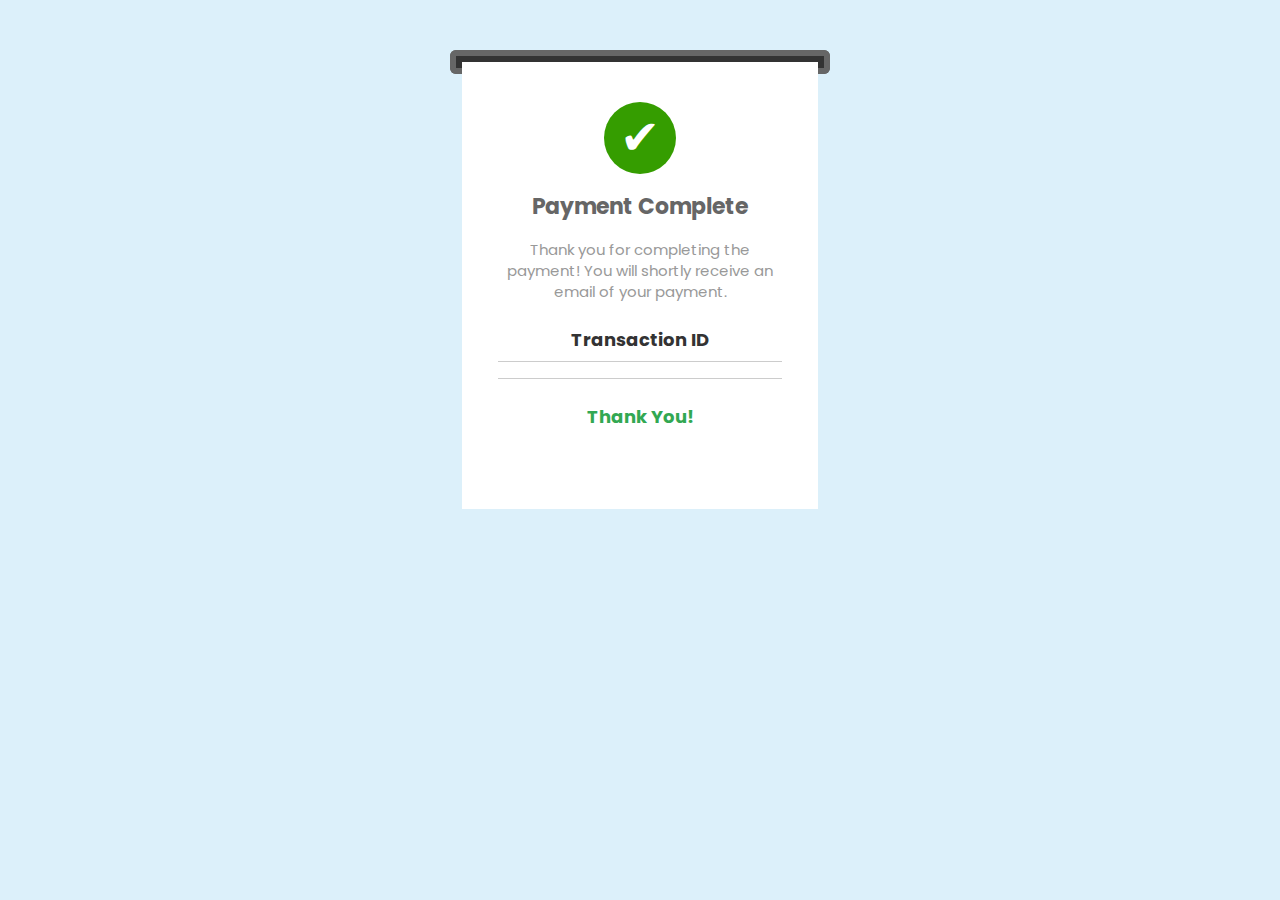
==== success-page.html @ 3d8683f9 "updated" ====
<!DOCTYPE html>
<html lang="en">

<head>
    <meta charset="UTF-8">
    <link rel="icon" href="images/dollar.png" type="image/png" sizes="16x16">
    <title>Payment Success</title>
    <link href="https://fonts.googleapis.com/css2?family=Poppins:wght@500&display=swap" rel="stylesheet">
    <script src="https://cdnjs.cloudflare.com/ajax/libs/jquery/3.7.1/jquery.min.js" integrity="sha512-v2CJ7UaYy4JwqLDIrZUI/4hqeoQieOmAZNXBeQyjo21dadnwR+8ZaIJVT8EE2iyI61OV8e6M8PP2/4hpQINQ/g==" crossorigin="anonymous" referrerpolicy="no-referrer"></script>
</head>
<style>
    body {
        background: #dcf0fa;
    }

    .container {
        max-width: 380px;
        margin: 50px auto;
        overflow: hidden;
    }

    .printer-top {
        z-index: 1;
        border: 6px solid #666666;
        height: 6px;
        border-bottom: 0;
        border-radius: 6px 6px 0 0;
        background: #333333;
    }

    .printer-bottom {
        z-index: 0;
        border: 6px solid #666666;
        height: 6px;
        border-top: 0;
        border-radius: 0 0 6px 6px;
        background: #333333;
    }

    .paper-container {
        position: relative;
        overflow: hidden;
        height: 467px;
    }

    .paper {
        background: #ffffff;
        font-family: 'Poppins', sans-serif;
        height: 447px;
        position: absolute;
        z-index: 2;
        margin: 0 12px;
        margin-top: -12px;
        animation: print 5000ms cubic-bezier(0.68, -0.55, 0.265, 0.9);
        -moz-animation: print 5000ms cubic-bezier(0.68, -0.55, 0.265, 0.9);
    }

    .main-contents {
        margin: 0 12px;
        padding: 24px;
    }

     /* Paper Jagged Edge */
    .jagged-edge {
        position: relative;
        height: 20px;
        width: 100%;
        margin-top: -1px;
    }

    .jagged-edge:after {
        content: "";
        display: block;
        position: absolute;
        /* //bottom: 20px; */
        left: 0;
        right: 0;
        height: 20px;
        background: linear-gradient(45deg,
            transparent 33.333%,
            #ffffff 33.333%,
            #ffffff 66.667%,
            transparent 66.667%),
            linear-gradient(-45deg,
            transparent 33.333%,
            #ffffff 33.333%,
            #ffffff 66.667%,
            transparent 66.667%);
        background-size: 16px 40px;
        background-position: 0 -20px;
    }

    .success-icon {
        text-align: center;
        font-size: 48px;
        height: 72px;
        background: #359d00;
        border-radius: 50%;
        width: 72px;
        height: 72px;
        margin: 16px auto;
        color: #fff;
    }

    .success-title {
        font-size: 22px;
        font-family: 'Poppins', sans-serif;
        text-align: center;
        color: #666;
        font-weight: bold;
        margin-bottom: 16px;
    }

    .success-description {
        font-size: 15px;
        font-family: 'Poppins', sans-serif;
        line-height: 21px;
        color: #999;
        text-align: center;
        margin-bottom: 24px;
    }

    .order-details {
        text-align: center;
        color: #333;
        font-weight: bold;

    }

    .order-number-label {
        font-size: 18px;
        margin-bottom: 8px;
    }

    .order-number {
        border-top: 1px solid #ccc;
        border-bottom: 1px solid #ccc;
        line-height: 48px;
        font-size: 14px;
        padding: 8px 0;
        margin-bottom: 24px;
    }
    
    .complement {
        font-size: 18px;
        margin-bottom: 8px;
        color: #32a852;
    }
    
    @keyframes print {
        0% {
            transform: translateY(-90%);
        }

        100% {
            transform: translateY(0%);
        }
    }

    @-webkit-keyframes print {
        0% {
            -webkit-transform: translateY(-90%);
        }

        100% {
            -webkit-transform: translateY(0%);
        }
    }

    @-moz-keyframes print {
        0% {
            -moz-transform: translateY(-90%);
        }

        100% {
            -moz-transform: translateY(0%);
        }
    }

    @-ms-keyframes print {
        0% {
            -ms-transform: translateY(-90%);
        }

        100% {
            -ms-transform: translateY(0%);
        }
    }
</style>

<body>
    <div class="container">
        <div class="printer-top"></div>

        <div class="paper-container">
            <div class="printer-bottom"></div>

            <div class="paper">
                <div class="main-contents">
                    <div class="success-icon">&#10004;</div>
                    <div class="success-title">
                        Payment Complete
                    </div>
                    <div class="success-description">
                        Thank you for completing the payment! You will shortly receive an email of your payment.
                    </div>
                    <div class="order-details">
                        <div class="order-number-label">Transaction ID</div>
                        <div class="order-number" id="transactionId"></div>
                        <div class="complement">Thank You!</div>
                    </div>
                </div>
                <div class="jagged-edge"></div>
            </div>
        </div>
    </div>

    <script src="./assets/js/successPage.js"></script>
    <script src="https://cdnjs.cloudflare.com/ajax/libs/jquery/3.7.1/jquery.js" integrity="sha512-+k1pnlgt4F1H8L7t3z95o3/KO+o78INEcXTbnoJQ/F2VqDVhWoaiVml/OEHv9HsVgxUaVW+IbiZPUJQfF/YxZw==" crossorigin="anonymous" referrerpolicy="no-referrer"></script>
</body>
</html>
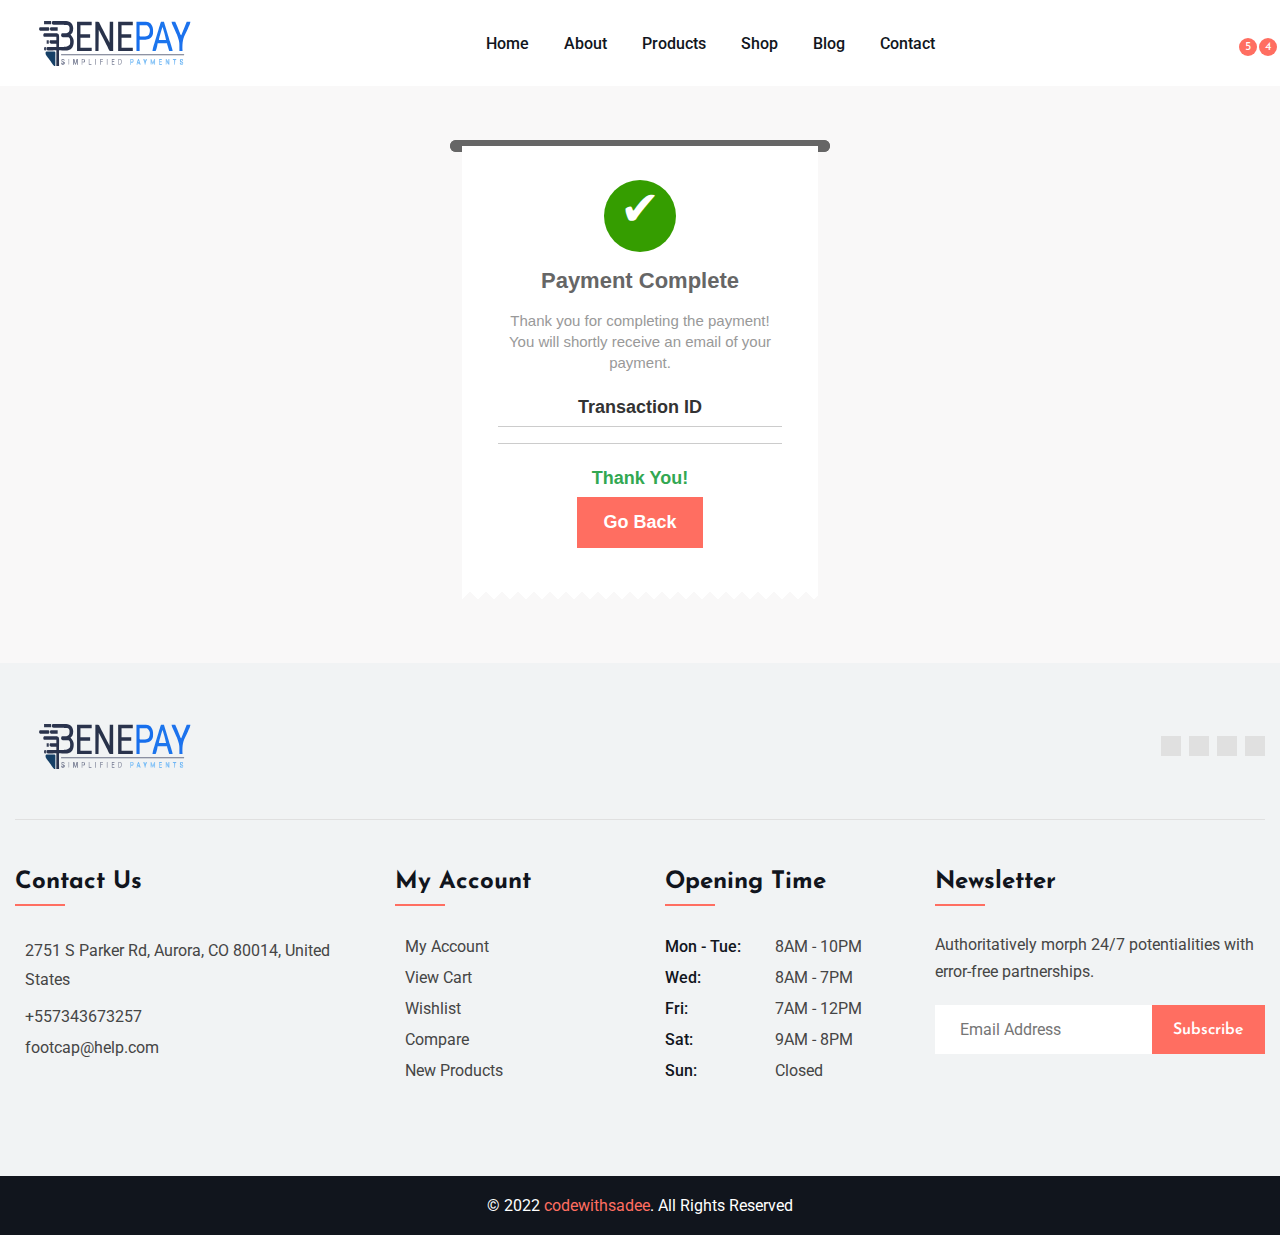
==== commit 20c8d823: "added back button in success screen" ====
--- a/success-page.html
+++ b/success-page.html
@@ -2,18 +2,43 @@
 <html lang="en">
 
 <head>
-    <meta charset="UTF-8">
-    <link rel="icon" href="images/dollar.png" type="image/png" sizes="16x16">
-    <title>Payment Success</title>
-    <link href="https://fonts.googleapis.com/css2?family=Poppins:wght@500&display=swap" rel="stylesheet">
-    <script src="https://cdnjs.cloudflare.com/ajax/libs/jquery/3.7.1/jquery.min.js" integrity="sha512-v2CJ7UaYy4JwqLDIrZUI/4hqeoQieOmAZNXBeQyjo21dadnwR+8ZaIJVT8EE2iyI61OV8e6M8PP2/4hpQINQ/g==" crossorigin="anonymous" referrerpolicy="no-referrer"></script>
-</head>
-<style>
-    body {
-        background: #dcf0fa;
-    }
-
-    .container {
+  <meta charset="UTF-8">
+  <meta http-equiv="X-UA-Compatible" content="IE=edge">
+  <meta name="viewport" content="width=device-width, initial-scale=1.0">
+  <title>Benepay - Payments</title>
+
+  <!-- 
+    - favicon
+  -->
+  <link rel="shortcut icon" href="./favicon.svg" type="image/svg+xml">
+
+  <!-- 
+    - custom css link
+  -->
+  <link rel="stylesheet" href="./assets/css/style.css">
+
+  <!-- 
+    - google font link
+  -->
+  <link rel="preconnect" href="https://fonts.googleapis.com">
+  <link rel="preconnect" href="https://fonts.gstatic.com" crossorigin>
+  <link
+    href="https://fonts.googleapis.com/css2?family=Josefin+Sans:wght@300;400;500;600;700&family=Roboto:wght@400;500;700&display=swap"
+    rel="stylesheet">
+
+  <!-- 
+    - preload banner
+  -->
+  <link rel="preload" href="./assets/images/hero-banner.png" as="image">
+
+  <script src="https://cdnjs.cloudflare.com/ajax/libs/jquery/3.7.1/jquery.min.js" integrity="sha512-v2CJ7UaYy4JwqLDIrZUI/4hqeoQieOmAZNXBeQyjo21dadnwR+8ZaIJVT8EE2iyI61OV8e6M8PP2/4hpQINQ/g==" crossorigin="anonymous" referrerpolicy="no-referrer"></script>
+
+  <script src="https://cdn.jsdelivr.net/npm/gasparesganga-jquery-loading-overlay@2.1.7/dist/loadingoverlay.min.js"></script>
+  <style>
+    body{
+        background-color: rgb(249, 248, 248);
+    }
+    .success-container {
         max-width: 380px;
         margin: 50px auto;
         overflow: hidden;
@@ -65,7 +90,7 @@
         position: relative;
         height: 20px;
         width: 100%;
-        margin-top: -1px;
+        margin-top: 10px;
     }
 
     .jagged-edge:after {
@@ -187,35 +212,374 @@
         }
     }
 </style>
-
-<body>
+</head>
+
+<body id="top">
+
+  <!-- 
+    - #HEADER
+  -->
+
+  <header class="header" data-header>
     <div class="container">
-        <div class="printer-top"></div>
-
-        <div class="paper-container">
-            <div class="printer-bottom"></div>
-
-            <div class="paper">
-                <div class="main-contents">
-                    <div class="success-icon">&#10004;</div>
-                    <div class="success-title">
-                        Payment Complete
+
+      <div class="overlay" data-overlay></div>
+
+      <a href="#" class="logo">
+        <img src="./assets/images/benepay-transperent.svg" width="200" height="80" style="margin-top: -17%;" alt="Benepay logo">
+      </a>
+
+      <button class="nav-open-btn" data-nav-open-btn aria-label="Open Menu">
+        <ion-icon name="menu-outline"></ion-icon>
+      </button>
+
+      <nav class="navbar" data-navbar>
+
+        <button class="nav-close-btn" data-nav-close-btn aria-label="Close Menu">
+          <ion-icon name="close-outline"></ion-icon>
+        </button>
+
+        <a href="#" class="logo">
+          <img src="./assets/images/logo.svg" width="190" height="50" alt="Footcap logo">
+        </a>
+
+        <ul class="navbar-list">
+
+          <li class="navbar-item">
+            <a href="#" class="navbar-link">Home</a>
+          </li>
+
+          <li class="navbar-item">
+            <a href="#" class="navbar-link">About</a>
+          </li>
+
+          <li class="navbar-item">
+            <a href="#" class="navbar-link">Products</a>
+          </li>
+
+          <li class="navbar-item">
+            <a href="#" class="navbar-link">Shop</a>
+          </li>
+
+          <li class="navbar-item">
+            <a href="#" class="navbar-link">Blog</a>
+          </li>
+
+          <li class="navbar-item">
+            <a href="#" class="navbar-link">Contact</a>
+          </li>
+
+        </ul>
+
+        <ul class="nav-action-list">
+
+          <li>
+            <button class="nav-action-btn">
+              <ion-icon name="search-outline" aria-hidden="true"></ion-icon>
+
+              <span class="nav-action-text">Search</span>
+            </button>
+          </li>
+
+          <li>
+            <a href="#" class="nav-action-btn">
+              <ion-icon name="person-outline" aria-hidden="true"></ion-icon>
+
+              <span class="nav-action-text">Login / Register</span>
+            </a>
+          </li>
+
+          <li>
+            <button class="nav-action-btn">
+              <ion-icon name="heart-outline" aria-hidden="true"></ion-icon>
+
+              <span class="nav-action-text">Wishlist</span>
+
+              <data class="nav-action-badge" value="5" aria-hidden="true">5</data>
+            </button>
+          </li>
+
+          <li>
+            <button class="nav-action-btn">
+              <ion-icon name="bag-outline" aria-hidden="true"></ion-icon>
+
+              <data class="nav-action-text" value="318.00">Basket: <strong>₹318.00</strong></data>
+
+              <data class="nav-action-badge" value="4" aria-hidden="true">4</data>
+            </button>
+          </li>
+
+        </ul>
+
+      </nav>
+
+    </div>
+  </header>
+
+  <main>
+    <article>
+        <div class="success-container">
+            <div class="printer-top"></div>
+    
+            <div class="paper-container">
+                <div class="printer-bottom"></div>
+    
+                <div class="paper">
+                    <div class="main-contents">
+                        <div class="success-icon">&#10004;</div>
+                        <div class="success-title">
+                            Payment Complete
+                        </div>
+                        <div class="success-description">
+                            Thank you for completing the payment! You will shortly receive an email of your payment.
+                        </div>
+                        <div class="order-details">
+                            <div class="order-number-label">Transaction ID</div>
+                            <div class="order-number" id="transactionId"></div>
+                            <div class="complement">Thank You!</div>
+                            <center>
+                                <button class="btn btn-primary" type="button" onclick="redirectHome()">Go Back</button>
+                            </center>
+                        </div>
                     </div>
-                    <div class="success-description">
-                        Thank you for completing the payment! You will shortly receive an email of your payment.
-                    </div>
-                    <div class="order-details">
-                        <div class="order-number-label">Transaction ID</div>
-                        <div class="order-number" id="transactionId"></div>
-                        <div class="complement">Thank You!</div>
-                    </div>
+                    <div class="jagged-edge"></div>
                 </div>
-                <div class="jagged-edge"></div>
             </div>
         </div>
+    </article>
+  </main>
+
+  <!-- 
+    - #FOOTER
+  -->
+
+  <footer class="footer">
+
+    <div class="footer-top section">
+      <div class="container">
+
+        <div class="footer-brand">
+
+          <a href="#" class="logo">
+            <img src="./assets/images/benepay-transperent.svg" width="200" height="80" style="margin-top: -17%;"  alt="Benepay logo">
+          </a>
+
+          <ul class="social-list">
+
+            <li>
+              <a href="#" class="social-link">
+                <ion-icon name="logo-facebook"></ion-icon>
+              </a>
+            </li>
+
+            <li>
+              <a href="#" class="social-link">
+                <ion-icon name="logo-twitter"></ion-icon>
+              </a>
+            </li>
+
+            <li>
+              <a href="#" class="social-link">
+                <ion-icon name="logo-pinterest"></ion-icon>
+              </a>
+            </li>
+
+            <li>
+              <a href="#" class="social-link">
+                <ion-icon name="logo-linkedin"></ion-icon>
+              </a>
+            </li>
+
+          </ul>
+
+        </div>
+
+        <div class="footer-link-box">
+
+          <ul class="footer-list">
+
+            <li>
+              <p class="footer-list-title">Contact Us</p>
+            </li>
+
+            <li>
+              <address class="footer-link">
+                <ion-icon name="location"></ion-icon>
+
+                <span class="footer-link-text">
+                  2751 S Parker Rd, Aurora, CO 80014, United States
+                </span>
+              </address>
+            </li>
+
+            <li>
+              <a href="tel:+557343673257" class="footer-link">
+                <ion-icon name="call"></ion-icon>
+
+                <span class="footer-link-text">+557343673257</span>
+              </a>
+            </li>
+
+            <li>
+              <a href="mailto:footcap@help.com" class="footer-link">
+                <ion-icon name="mail"></ion-icon>
+
+                <span class="footer-link-text">footcap@help.com</span>
+              </a>
+            </li>
+
+          </ul>
+
+          <ul class="footer-list">
+
+            <li>
+              <p class="footer-list-title">My Account</p>
+            </li>
+
+            <li>
+              <a href="#" class="footer-link">
+                <ion-icon name="chevron-forward-outline"></ion-icon>
+
+                <span class="footer-link-text">My Account</span>
+              </a>
+            </li>
+
+            <li>
+              <a href="#" class="footer-link">
+                <ion-icon name="chevron-forward-outline"></ion-icon>
+
+                <span class="footer-link-text">View Cart</span>
+              </a>
+            </li>
+
+            <li>
+              <a href="#" class="footer-link">
+                <ion-icon name="chevron-forward-outline"></ion-icon>
+
+                <span class="footer-link-text">Wishlist</span>
+              </a>
+            </li>
+
+            <li>
+              <a href="#" class="footer-link">
+                <ion-icon name="chevron-forward-outline"></ion-icon>
+
+                <span class="footer-link-text">Compare</span>
+              </a>
+            </li>
+
+            <li>
+              <a href="#" class="footer-link">
+                <ion-icon name="chevron-forward-outline"></ion-icon>
+
+                <span class="footer-link-text">New Products</span>
+              </a>
+            </li>
+
+          </ul>
+
+          <div class="footer-list">
+
+            <p class="footer-list-title">Opening Time</p>
+
+            <table class="footer-table">
+              <tbody>
+
+                <tr class="table-row">
+                  <th class="table-head" scope="row">Mon - Tue:</th>
+
+                  <td class="table-data">8AM - 10PM</td>
+                </tr>
+
+                <tr class="table-row">
+                  <th class="table-head" scope="row">Wed:</th>
+
+                  <td class="table-data">8AM - 7PM</td>
+                </tr>
+
+                <tr class="table-row">
+                  <th class="table-head" scope="row">Fri:</th>
+
+                  <td class="table-data">7AM - 12PM</td>
+                </tr>
+
+                <tr class="table-row">
+                  <th class="table-head" scope="row">Sat:</th>
+
+                  <td class="table-data">9AM - 8PM</td>
+                </tr>
+
+                <tr class="table-row">
+                  <th class="table-head" scope="row">Sun:</th>
+
+                  <td class="table-data">Closed</td>
+                </tr>
+
+              </tbody>
+            </table>
+
+          </div>
+
+          <div class="footer-list">
+
+            <p class="footer-list-title">Newsletter</p>
+
+            <p class="newsletter-text">
+              Authoritatively morph 24/7 potentialities with error-free partnerships.
+            </p>
+
+            <form action="" class="newsletter-form">
+              <input type="email" name="email" required placeholder="Email Address" class="newsletter-input">
+
+              <button type="submit" class="btn btn-primary">Subscribe</button>
+            </form>
+
+          </div>
+
+        </div>
+
+      </div>
     </div>
 
-    <script src="./assets/js/successPage.js"></script>
-    <script src="https://cdnjs.cloudflare.com/ajax/libs/jquery/3.7.1/jquery.js" integrity="sha512-+k1pnlgt4F1H8L7t3z95o3/KO+o78INEcXTbnoJQ/F2VqDVhWoaiVml/OEHv9HsVgxUaVW+IbiZPUJQfF/YxZw==" crossorigin="anonymous" referrerpolicy="no-referrer"></script>
+    <div class="footer-bottom">
+      <div class="container">
+
+        <p class="copyright">
+          &copy; 2022 <a href="#" class="copyright-link">codewithsadee</a>. All Rights Reserved
+        </p>
+
+      </div>
+    </div>
+
+  </footer>
+
+
+
+
+
+  <!-- 
+    - #GO TO TOP
+  -->
+
+  <a href="#top" class="go-top-btn" data-go-top>
+    <ion-icon name="arrow-up-outline"></ion-icon>
+  </a>
+
+
+
+
+
+  <!-- 
+    - ionicon link
+  -->
+  <script type="module" src="https://unpkg.com/ionicons@5.5.2/dist/ionicons/ionicons.esm.js"></script>
+  <script nomodule src="https://unpkg.com/ionicons@5.5.2/dist/ionicons/ionicons.js"></script>
+  
+  <!-- 
+    - custom js link
+  -->
+  <script src="./assets/js/successPage.js"></script>
+  
 </body>
+
 </html>--- a/assets/css/style.css
+++ b/assets/css/style.css
@@ -0,0 +1,1350 @@
+/*-----------------------------------*\
+ * #style.css
+\*-----------------------------------*/
+
+/**
+ * copyright 2022 codewithsadee
+ */
+
+
+
+
+
+/*-----------------------------------*\
+ * #CUSTOM PROPERTY
+\*-----------------------------------*/
+
+:root {
+
+  /**
+   * colors
+   */
+
+  --maximum-blue-green_10: hsla(185, 75%, 45%, 0.1);
+  --rich-black-fogra-29: hsl(217, 28%, 9%);
+  --gray-x-11-gray: hsl(0, 0%, 74%);
+  --oxford-blue_60: hsla(230, 41%, 14%, 0.6);
+  --bittersweet: hsl(5, 100%, 69%);
+  --smoky-black: rgb(7, 6, 1);
+  --gainsboro: hsl(0, 0%, 88%);
+  --black_90: hsla(0, 0%, 0%, 0.9);
+  --cultured: hsl(200, 12%, 95%);
+  --salmon: hsl(5, 100%, 73%);
+  --white: hsl(0, 0%, 100%);
+  --black: hsl(0, 0%, 0%);
+  --onyx: hsl(0, 0%, 27%);
+
+  /**
+   * typography
+   */
+  
+  --ff-roboto: 'Roboto', sans-serif;
+  --ff-josefin-sans: 'Josefin Sans', sans-serif;
+
+  --fs-1: 3rem;
+  --fs-2: 2.6rem;
+  --fs-3: 2.2rem;
+  --fs-4: 2rem;
+  --fs-5: 1.8rem;
+  --fs-6: 1.6rem;
+  --fs-7: 1.4rem;
+  --fs-8: 1.2rem;
+
+  --fw-300: 300;
+  --fw-500: 500;
+  --fw-600: 600;
+  --fw-700: 700;
+
+  /**
+   * transition
+   */
+
+  --transition-1: 0.25s ease;
+  --transition-2: 0.5s ease;
+  --cubic-out: cubic-bezier(0.51, 0.03, 0.64, 0.28);
+  --cubic-in: cubic-bezier(0.33, 0.85, 0.56, 1.02);
+
+  /**
+   * spacing
+   */
+
+  --section-padding: 60px;
+
+}
+
+
+
+
+
+/*-----------------------------------*\
+ * #RESET
+\*-----------------------------------*/
+
+*,
+*::before,
+*::after {
+  margin: 0;
+  padding: 0;
+  box-sizing: border-box;
+}
+
+li { list-style: none; }
+
+a { text-decoration: none; }
+
+a,
+img,
+span,
+table,
+tbody,
+button,
+ion-icon { display: block; }
+
+button,
+input {
+  font: inherit;
+  background: none;
+  border: none;
+}
+
+input { width: 100%; }
+
+button { cursor: pointer; }
+
+address {
+  font-style: normal;
+  line-height: 1.8;
+}
+
+html {
+  font-family: var(--ff-josefin-sans);
+  font-size: 10px;
+  scroll-behavior: smooth;
+}
+
+body {
+  background: var(--white);
+  font-size: 1.6rem;
+  padding-block-start: 90px;
+}
+
+::-webkit-scrollbar { width: 10px; }
+
+::-webkit-scrollbar-track { background: hsl(0, 0%, 95%); }
+
+::-webkit-scrollbar-thumb { background: hsl(0, 0%, 80%); }
+
+::-webkit-scrollbar-thumb:hover { background: hsl(0, 0%, 70%); }
+
+
+
+
+
+/*-----------------------------------*\
+ * #REUSED STYLE
+\*-----------------------------------*/
+
+.container { padding-inline: 15px; }
+
+.section { padding-block: var(--section-padding); }
+
+.h1,
+.h2,
+.h3,
+.h4 { color: var(--rich-black-fogra-29); }
+
+.h1 {
+  font-size: var(--fs-1);
+  font-weight: var(--fw-300);
+  line-height: 1.5;
+}
+
+.h2 { font-size: var(--fs-2); }
+
+.h3 { font-size: var(--fs-4); }
+
+.h4 {
+  font-size: var(--fs-5);
+  text-transform: uppercase;
+}
+
+.btn {
+  background: var(--background, var(--bittersweet));
+  color: var(--color, var(--white));
+  font-size: var(--fs-5);
+  display: flex;
+  align-items: center;
+  gap: 5px;
+  padding: 14px 25px;
+  border: 1px solid var(--border-color, var(--bittersweet));
+}
+
+.btn-primary:is(:hover, :focus) {
+  --background: var(--salmon);
+  --border-color: var(--salmon);
+}
+
+.btn-secondary {
+  --background: transparent;
+  --border-color: var(--black);
+  --color: var(--black);
+}
+
+.btn-secondary:is(:hover, :focus) { --background: hsla(0, 0%, 0%, 0.1); }
+
+.has-scrollbar {
+  display: flex;
+  gap: 25px;
+  overflow-x: auto;
+  padding-bottom: 20px;
+  scroll-snap-type: inline mandatory;
+}
+
+.has-scrollbar > li {
+  min-width: 100%;
+  scroll-snap-align: start;
+}
+
+.has-scrollbar::-webkit-scrollbar { height: 10px; }
+
+.has-scrollbar::-webkit-scrollbar-track {
+  background: var(--white);
+  border-radius: 20px;
+  outline: 2px solid var(--bittersweet);
+}
+
+.has-scrollbar::-webkit-scrollbar-thumb {
+  background: var(--bittersweet);
+  border: 2px solid var(--white);
+  border-radius: 20px;
+}
+
+.has-scrollbar::-webkit-scrollbar-button { width: calc(25% - 40px); }
+
+.card-banner {
+  background: var(--cultured);
+  position: relative;
+  height: 350px;
+  overflow: hidden;
+}
+
+.image-contain {
+  width: 100%;
+  height: 100%;
+  object-fit: contain;
+  object-position: center;
+  transition: var(--transition-2);
+}
+
+.product-card:is(:hover, :focus) .image-contain { transform: scale(1.1); }
+
+.card-badge {
+  position: absolute;
+  top: 20px;
+  left: 20px;
+  background: var(--bittersweet);
+  color: var(--white);
+  padding: 5px 15px;
+  font-family: var(--ff-roboto);
+  font-size: var(--fs-7);
+  border-radius: 25px;
+}
+
+.card-action-list {
+  position: absolute;
+  top: 20px;
+  right: -20px;
+  opacity: 0;
+  transition: var(--transition-1);
+}
+
+.product-card:is(:hover, :focus) .card-action-list {
+  right: 20px;
+  opacity: 1;
+}
+
+.card-action-item { position: relative; }
+
+.card-action-item:not(:last-child) { margin-bottom: 10px; }
+
+.card-action-btn {
+  background: var(--white);
+  color: var(--rich-black-fogra-29);
+  font-size: 18px;
+  padding: 10px;
+  border-radius: 50%;
+  transition: var(--transition-1);
+}
+
+.card-action-btn ion-icon { --ionicon-stroke-width: 30px; }
+
+.card-action-btn:is(:hover, :focus) {
+  background: var(--bittersweet);
+  color: var(--white);
+}
+
+.card-action-tooltip {
+  position: absolute;
+  top: 50%;
+  right: calc(100% + 5px);
+  transform: translateY(-50%);
+  width: max-content;
+  background: var(--black_90);
+  color: var(--white);
+  font-family: var(--ff-roboto);
+  font-size: var(--fs-7);
+  padding: 4px 8px;
+  border-radius: 4px;
+  opacity: 0;
+  pointer-events: none;
+  transition: var(--transition-1);
+}
+
+.card-action-btn:is(:hover, :focus) + .card-action-tooltip { opacity: 1; }
+
+.card-content {
+  padding: 24px 15px 0;
+  text-align: center;
+}
+
+.card-cat {
+  font-family: var(--ff-roboto);
+  color: var(--onyx);
+  font-size: var(--fs-7);
+  margin-bottom: 12px;
+}
+
+.card-cat-link {
+  display: inline-block;
+  color: inherit;
+  transition: var(--transition-1);
+}
+
+.card-cat-link:is(:hover, :focus) { color: var(--bittersweet); }
+
+.product-card .card-title { margin-bottom: 12px; }
+
+.product-card .card-title > a {
+  color: inherit;
+  transition: var(--transition-1);
+}
+
+.product-card .card-title > a:is(:hover, :focus) { color: var(--bittersweet); }
+
+.card-price {
+  color: var(--white);
+  font-family: var(--ff-roboto);
+  font-weight: var(--fw-600);
+}
+
+.card-price del {
+  color: var(--gray-x-11-gray);
+  margin-left: 8px;
+}
+
+.btn-link {
+  --background: none;
+  --border-color: none;
+  padding: 0;
+  margin-inline: auto;
+  max-width: max-content;
+  font-family: var(--ff-roboto);
+  font-size: var(--fs-6);
+  font-weight: var(--fw-500);
+  padding-bottom: 6px;
+  border-bottom: 1px solid var(--white);
+}
+
+.btn-link:is(:hover, :focus) { border-color: transparent; }
+
+
+
+
+
+/*-----------------------------------*\
+ * #HEADER
+\*-----------------------------------*/
+
+.header {
+  background: var(--white);
+  position: fixed;
+  top: 0;
+  left: 0;
+  width: 100%;
+  transition: var(--transition-1);
+  z-index: 4;
+}
+
+.header.active { box-shadow: 0 2px 10px hsla(0, 0%, 0%, 0.1); }
+
+.header .container {
+  display: flex;
+  justify-content: space-between;
+  align-items: center;
+  padding-block: 20px;
+}
+
+.nav-open-btn {
+  font-size: 30px;
+  background: var(--bittersweet);
+  color: var(--white);
+  padding: 8px;
+}
+
+.nav-open-btn:is(:hover, :focus) { background: var(--salmon); }
+
+.nav-open-btn ion-icon { --ionicon-stroke-width: 40px; }
+
+.navbar {
+  background: var(--white);
+  position: fixed;
+  top: 0;
+  left: -280px;
+  width: 100%;
+  max-width: 270px;
+  height: 100%;
+  border-right: 3px solid var(--rich-black-fogra-29);
+  font-family: var(--ff-roboto);
+  overflow-y: auto;
+  overscroll-behavior: contain;
+  z-index: 2;
+  visibility: hidden;
+  transition: 0.25s var(--cubic-out);
+}
+
+.navbar.active {
+  visibility: visible;
+  transform: translateX(280px);
+  transition: 0.5s var(--cubic-in);
+}
+
+.nav-close-btn {
+  color: var(--rich-black-fogra-29);
+  position: absolute;
+  top: 0;
+  right: 0;
+  padding: 13px;
+  font-size: 25px;
+  transition: var(--transition-1);
+}
+
+.nav-close-btn ion-icon { --ionicon-stroke-width: 55px; }
+
+.nav-close-btn:is(:hover, :focus) { color: var(--bittersweet); }
+
+.navbar .logo {
+  background: var(--maximum-blue-green_10);
+  padding-block: 50px 40px;
+}
+
+.navbar .logo img { margin-inline: auto; }
+
+.navbar-list,
+.nav-action-list { margin: 30px; }
+
+.navbar-list {
+  padding: 20px;
+  border-bottom: 1px solid var(--gainsboro);
+}
+
+.navbar-link {
+  color: var(--rich-black-fogra-29);
+  padding-block: 10px;
+  transition: var(--transition-1);
+}
+
+.navbar-link:is(:hover, :focus) { color: var(--bittersweet); }
+
+.navbar-item:not(:last-child) { border-bottom: 1px solid var(--gainsboro); }
+
+.nav-action-list > li:first-child { display: none; }
+
+.nav-action-btn {
+  color: var(--rich-black-fogra-29);
+  display: flex;
+  align-items: center;
+  gap: 10px;
+  width: 100%;
+  padding-block: 10px;
+  transition: var(--transition-1);
+}
+
+.nav-action-btn:is(:hover, :focus) { color: var(--bittersweet); }
+
+.nav-action-btn ion-icon {
+  font-size: 22px;
+  --ionicon-stroke-width: 25px;
+}
+
+.nav-action-text strong {
+  font-weight: initial;
+  color: var(--bittersweet);
+}
+
+.nav-action-badge {
+  margin-left: auto;
+  font-size: var(--fs-8);
+  background: var(--bittersweet);
+  color: var(--white);
+  width: 18px;
+  height: 18px;
+  display: grid;
+  place-items: center;
+  border-radius: 50%;
+}
+
+.overlay {
+  position: fixed;
+  inset: 0;
+  background: hsla(0, 0%, 0%, 0.6);
+  z-index: 1;
+  opacity: 0;
+  pointer-events: none;
+  transition: var(--transition-1);
+}
+
+.overlay.active {
+  opacity: 1;
+  pointer-events: all;
+}
+
+
+
+
+
+/*-----------------------------------*\
+ * #HERO
+\*-----------------------------------*/
+
+.hero {
+  background-repeat: no-repeat;
+  background-size: cover;
+  background-position: left;
+  min-height: 400px;
+  display: flex;
+  justify-content: flex-start;
+  align-items: center;
+}
+
+.hero-title { margin-bottom: 10px; }
+
+.hero-title > strong { display: block; }
+
+.hero-text {
+  color: var(--onyx);
+  font-family: var(--ff-roboto);
+  font-size: var(--fs-8);
+  line-height: 1.8;
+  max-width: 46ch;
+  margin-bottom: 25px;
+}
+
+
+
+
+
+/*-----------------------------------*\
+ * #COLLECTION
+\*-----------------------------------*/
+
+.collection-card {
+  background-repeat: no-repeat;
+  background-size: cover;
+  background-position: center;
+  height: 350px;
+  display: flex;
+  flex-direction: column;
+  justify-content: space-between;
+  align-items: center;
+  padding-block: 45px 25px;
+}
+
+
+
+
+/*-----------------------------------*\
+ * #PRODUCTS
+\*-----------------------------------*/
+
+.product .section-title {
+  text-align: center;
+  margin-bottom: 25px;
+}
+
+.filter-list {
+  display: flex;
+  flex-wrap: wrap;
+  justify-content: center;
+  align-items: center;
+  gap: 10px;
+  margin-bottom: 30px;
+}
+
+.filter-btn {
+  color: var(--onyx);
+  padding: 10px 16px;
+  font-family: var(--ff-roboto);
+  font-size: var(--fs-7);
+  font-weight: var(--fw-500);
+  border: 1px solid var(--gainsboro);
+  border-radius: 30px;
+}
+
+.filter-btn.active {
+  background: var(--bittersweet);
+  color: var(--white);
+  border-color: var(--bittersweet);
+}
+
+.product-list {
+  display: grid;
+  gap: 50px 25px;
+}
+
+
+
+
+
+/*-----------------------------------*\
+ * #CTA
+\*-----------------------------------*/
+
+.cta-list {
+  display: grid;
+  gap: 40px;
+}
+
+.cta-card {
+  background-repeat: no-repeat;
+  background-size: cover;
+  background-position: center;
+  color: var(--white);
+  text-align: center;
+  padding: 50px 20px;
+}
+
+.cta-card .card-subtitle {
+  font-size: var(--fs-5);
+  margin-bottom: 15px;
+}
+
+.cta-card .card-title {
+  color: inherit;
+  line-height: 1.3;
+  margin-bottom: 20px;
+}
+
+
+
+
+
+/*-----------------------------------*\
+ * #SPECIAL
+\*-----------------------------------*/
+
+.special-banner {
+  height: 500px;
+  background-color: var(--smoky-black);
+  background-repeat: no-repeat;
+  background-size: contain;
+  background-position: center;
+  padding: 50px 20px;
+  display: flex;
+  flex-direction: column;
+  justify-content: space-between;
+  align-items: center;
+}
+
+.special-banner .banner-title {
+  color: var(--white);
+  font-weight: var(--fw-600);
+}
+
+.special .section-title {
+  margin-block: 40px;
+  display: flex;
+  align-items: center;
+  gap: 20px;
+}
+
+.special .section-title .text { min-width: max-content; }
+
+.special .section-title .line {
+  width: 100%;
+  height: 1px;
+  background: var(--gainsboro);
+}
+
+
+
+
+
+/*-----------------------------------*\
+ * #SERVICE
+\*-----------------------------------*/
+
+.service-list {
+  display: flex;
+  flex-wrap: wrap;
+  justify-content: center;
+  gap: 30px;
+  padding-inline: 30px;
+}
+
+.service-item { width: 220px; }
+
+.service-card {
+  display: flex;
+  align-items: center;
+  gap: 15px;
+}
+
+.service-card .card-icon {
+  background: var(--bittersweet);
+  min-width: 55px;
+  height: 55px;
+  border-radius: 50%;
+  display: grid;
+  place-items: center;
+}
+
+.service-card .card-icon img {
+  filter: brightness(0) invert(1);
+  width: 60%;
+  height: auto;
+}
+
+.service-card .card-title {
+  font-size: var(--fs-6);
+  margin-bottom: 8px;
+}
+
+.service-card .card-text {
+  color: var(--onyx);
+  font-family: var(--ff-roboto);
+  font-size: var(--fs-7);
+}
+
+.service-card .card-text span {
+  display: inline-block;
+  color: var(--bittersweet);
+}
+
+
+
+
+
+/*-----------------------------------*\
+ * #INSTA POST
+\*-----------------------------------*/
+
+.insta-post-list { gap: 0; }
+
+.insta-post-list .insta-post-item {
+  position: relative;
+  min-width: 33.33%;
+  aspect-ratio: 1 / 1;
+}
+
+.insta-post-link {
+  position: absolute;
+  inset: 0;
+  display: grid;
+  place-items: center;
+  background: var(--oxford-blue_60);
+  opacity: 0;
+  transition: var(--transition-1);
+}
+
+.insta-post-link ion-icon {
+  color: var(--white);
+  font-size: 40px;
+}
+
+.insta-post-link:is(:hover, :focus) { opacity: 1; }
+
+
+
+
+
+/*-----------------------------------*\
+ * #FOOTER
+\*-----------------------------------*/
+
+.footer { font-family: var(--ff-roboto); }
+
+.footer-top { background: var(--cultured); }
+
+.footer-brand {
+  padding-bottom: 50px;
+  border-bottom: 1px solid var(--gainsboro);
+  margin-bottom: 50px;
+}
+
+.footer-brand .logo { margin-bottom: 15px; }
+
+.social-list {
+  display: flex;
+  align-items: center;
+  gap: 8px;
+}
+
+.social-link {
+  background: var(--gainsboro);
+  color: var(--onyx);
+  font-size: 20px;
+  padding: 10px;
+  transition: var(--transition-1);
+}
+
+.social-link:is(:hover, :focus) {
+  background: var(--bittersweet);
+  color: var(--white);
+}
+
+.footer-list-title {
+  position: relative;
+  color: var(--rich-black-fogra-29);
+  font-family: var(--ff-josefin-sans);
+  font-size: var(--fs-3);
+  font-weight: var(--fw-700);
+  margin-bottom: 25px;
+}
+
+.footer-list-title::after {
+  content: "";
+  display: block;
+  background: var(--bittersweet);
+  width: 50px;
+  height: 2px;
+  margin-top: 10px;
+}
+
+.footer-link {
+  color: var(--onyx);
+  display: flex;
+  align-items: center;
+  gap: 10px;
+  padding-block: 6px;
+  transition: var(--transition-1);
+}
+
+a.footer-link:is(:hover, :focus) { color: var(--bittersweet); }
+
+.footer-link-text { flex: 1; }
+
+.footer-list:not(:last-child) { margin-bottom: 30px; }
+
+.footer-list:first-child ion-icon {
+  color: var(--bittersweet);
+  font-size: 22px;
+}
+
+.table-row {
+  display: grid;
+  grid-template-columns: 1fr 1fr;
+  text-align: left;
+  padding-block: 6px;
+}
+
+.table-head {
+  color: var(--rich-black-fogra-29);
+  font-weight: var(--fw-500);
+}
+
+.table-data { color: var(--onyx); }
+
+.newsletter-text {
+  color: var(--onyx);
+  line-height: 1.7;
+  margin-bottom: 20px;
+}
+
+.newsletter-form { position: relative; }
+
+.newsletter-input {
+  background: var(--white);
+  color: var(--onyx);
+  padding: 15px 25px;
+  padding-right: 120px;
+}
+
+.newsletter-form .btn-primary {
+  position: absolute;
+  top: 0;
+  bottom: 0;
+  right: 0;
+  font-family: var(--ff-josefin-sans);
+  font-size: var(--fs-6);
+  font-weight: var(--fw-600);
+  padding-inline: 20px;
+}
+
+.footer-bottom {
+  background: var(--rich-black-fogra-29);
+  padding-block: 20px;
+}
+
+.copyright {
+  text-align: center;
+  color: var(--white);
+}
+
+.copyright-link {
+  display: inline-block;
+  color: var(--bittersweet);
+}
+
+
+
+
+
+/*-----------------------------------*\
+ * #GO TOP
+\*-----------------------------------*/
+
+.go-top-btn {
+  position: fixed;
+  bottom: 20px;
+  right: 20px;
+  background: var(--bittersweet);
+  color: var(--white);
+  font-size: 20px;
+  padding: 10px;
+  border: 4px solid var(--white);
+  border-radius: 50%;
+  opacity: 0;
+  visibility: hidden;
+  transition: var(--transition-1);
+  z-index: 2;
+}
+
+.go-top-btn.active {
+  opacity: 1;
+  visibility: visible;
+}
+
+.go-top-btn:is(:hover, :focus) { background: var(--salmon); }
+
+
+
+
+
+/*-----------------------------------*\
+ * #MEDIA QUERIES
+\*-----------------------------------*/
+
+/**
+ * responsive for larger than 575px screen
+ */
+
+@media (min-width: 575px) {
+
+  /**
+   * CUSTOM PROPERTY
+   */
+
+  :root {
+
+    /**
+     * typography
+     */
+
+    --fs-1: 4rem;
+
+  }
+
+
+
+  /**
+   * REUSED STYLE
+   */
+
+  .container {
+    max-width: 650px;
+    width: 100%;
+    margin-inline: auto;
+  }
+
+  .has-scrollbar > li { min-width: calc(50% - 12.5px); }
+
+
+
+  /**
+   * HERO
+   */
+
+  .hero-text { font-size: var(--fs-7); }
+
+
+
+  /**
+   * PRODUCTS
+   */
+
+  .product-list { grid-template-columns: 1fr 1fr; }
+
+
+
+  /**
+   * CTA
+   */
+
+  .cta-card { text-align: left; }
+
+  .cta-card .card-title { max-width: 14ch; }
+
+  .cta-card .btn-link { margin-inline: 0; }
+
+
+
+  /**
+   * INSTA POST
+   */
+
+  .insta-post-list .insta-post-item { min-width: 25%; }
+
+
+
+  /**
+   * FOOTER
+   */
+
+  .footer-brand .logo { margin-bottom: 0; }
+
+  .footer-brand {
+    display: flex;
+    justify-content: space-between;
+    align-items: center;
+  }
+
+  .footer-link-box {
+    display: grid;
+    grid-template-columns: 1fr 1fr;
+    column-gap: 30px;
+  }
+
+}
+
+
+
+
+
+/**
+ * responsive for larger than 768px screen
+ */
+
+@media (min-width: 768px) {
+
+  /**
+   * CUSTOM PROPERTY
+   */
+
+  :root {
+
+    /**
+     * typography
+     */
+
+    --fs-2: 3rem;
+
+  }
+
+
+
+  /**
+   * REUSED STYLE
+   */
+
+  .container { max-width: 720px; }
+
+  .h4 { --fs-5: 2rem; }
+
+
+
+  /**
+   * SPECIAL
+   */
+
+  .special-banner .banner-title { --fs-4: 2.2rem; }
+
+  .special-product .has-scrollbar > li { min-width: 100%; }
+
+  .special .container {
+    display: flex;
+    gap: 25px;
+  }
+
+  .special .section-title { margin-block-start: 0; }
+
+  .special-banner,
+  .special-product { min-width: calc(50% - 12.5px); }
+
+  .special-banner { height: auto; }
+
+
+
+  /**
+   * INSTA POST
+   */
+
+  .insta-post-list .insta-post-item { min-width: 20%; }
+
+
+
+  /**
+   * GO TOP
+   */
+
+  .go-top-btn {
+    padding: 15px;
+    border-width: 6px;
+    bottom: 30px;
+    right: 30px;
+  }
+
+}
+
+
+
+
+
+/**
+ * responsive for larger than 992px screen
+ */
+
+@media (min-width: 992px) {
+
+  /**
+   * CUSTOM PROPERTY
+   */
+
+  :root {
+
+    /**
+     * typography
+     */
+
+    --fs-3: 2.4rem;
+
+  }
+
+
+
+  /**
+   * REUSED STYLE
+   */
+
+  .container { max-width: 970px; }
+
+  .has-scrollbar > li { min-width: calc(33.33% - 16.66px); }
+
+
+
+  /**
+   * HEADER
+   */
+
+  .nav-open-btn,
+  .nav-close-btn,
+  .navbar .logo,
+  .nav-action-text,
+  .overlay { display: none; }
+
+  .navbar,
+  .navbar-list,
+  .nav-action-list { all: unset; }
+
+  .navbar-item:not(:last-child) { border: none; }
+
+  .navbar-list,
+  .nav-action-list { display: flex; }
+
+  .nav-action-list { gap: 20px; }
+
+  .navbar {
+    display: flex;
+    align-items: center;
+    flex-grow: 1;
+  }
+
+  .navbar-list {
+    margin-inline: auto;
+    gap: 35px;
+  }
+
+  .navbar-link {
+    font-family: var(--ff-roboto);
+    font-weight: var(--fw-500);
+  }
+
+  .nav-action-list > li:first-child { display: block; }
+
+  .nav-action-btn { position: relative; }
+
+  .nav-action-badge ion-icon { --ionicon-stroke-width: 30px; }
+
+  .nav-action-badge {
+    position: absolute;
+    top: 5px;
+    right: -12px;
+  }
+
+
+
+  /**
+   * HERO
+   */
+
+  .hero { height: 480px; }
+
+
+
+  /**
+   * PRODUCTS
+   */
+
+  .product-list { grid-template-columns: repeat(3, 1fr); }
+
+
+
+  /**
+   * CTA
+   */
+
+  .cta-list {
+    grid-template-columns: 1fr 1fr;
+    gap: 25px;
+  }
+
+  .cta-card { padding-inline: 50px; }
+
+
+
+  /**
+   * SPECIAL
+   */
+
+  .special-banner { min-width: calc(33.33% - 25px); }
+
+  .special-product { min-width: 66.66%; }
+
+  .special-product .has-scrollbar > li { min-width: calc(50% - 12.5px); }
+
+
+
+  /**
+   * INSTA POST
+   */
+
+  .insta-post-list .insta-post-item { min-width: 16.666%; }
+
+}
+
+
+
+
+
+/**
+ * responsive for larger than 1200px screen
+ */
+
+@media (min-width: 1200px) {
+
+  /**
+   * CUSTOM PROPERTY
+   */
+
+  :root {
+
+    /**
+     * typography
+     */
+
+    --fs-1: 5rem;
+    --fs-2: 3.6rem;
+
+  }
+
+
+
+  /**
+   * REUSED STYLE
+   */
+
+  .container { max-width: 1280px; }
+
+
+
+  /**
+   * HERO
+   */
+
+  .hero { height: 580px; }
+
+  .hero .container { max-width: 1000px; }
+
+  .hero-text {
+    font-size: var(--fs-6);
+    max-width: 50ch;
+  }
+
+
+
+  /**
+   * PRODUCTS
+   */
+
+  .product-list { grid-template-columns: repeat(4, 1fr); }
+
+
+
+  /**
+   * SPECIAL
+   */
+
+  .special-banner { min-width: calc(25% - 25px); }
+
+  .special-product .has-scrollbar > li { min-width: calc(33.33% - 16.66px); }
+
+  .special-banner .banner-title { --fs-4: 2.4rem; }
+
+
+
+  /**
+   * SERVICE
+   */
+
+  .service-item { width: 275px; }
+
+  .service-card .card-icon {
+    min-width: 70px;
+    height: 70px;
+  }
+
+  .service-card .card-title { --fs-6: 2rem; }
+
+
+
+  /**
+   * INSTA POST
+   */
+
+  .insta-post { padding-block-end: 0; }
+
+  .insta-post-list .insta-post-item { min-width: 12.5%; }
+
+  .insta-post-list { padding-bottom: 0; }
+
+
+
+  /**
+   * FOOTER
+   */
+
+  .footer-link-box {
+    grid-template-columns: 1.5fr 1fr 1fr 1.5fr;
+    gap: 50px;
+  }
+
+}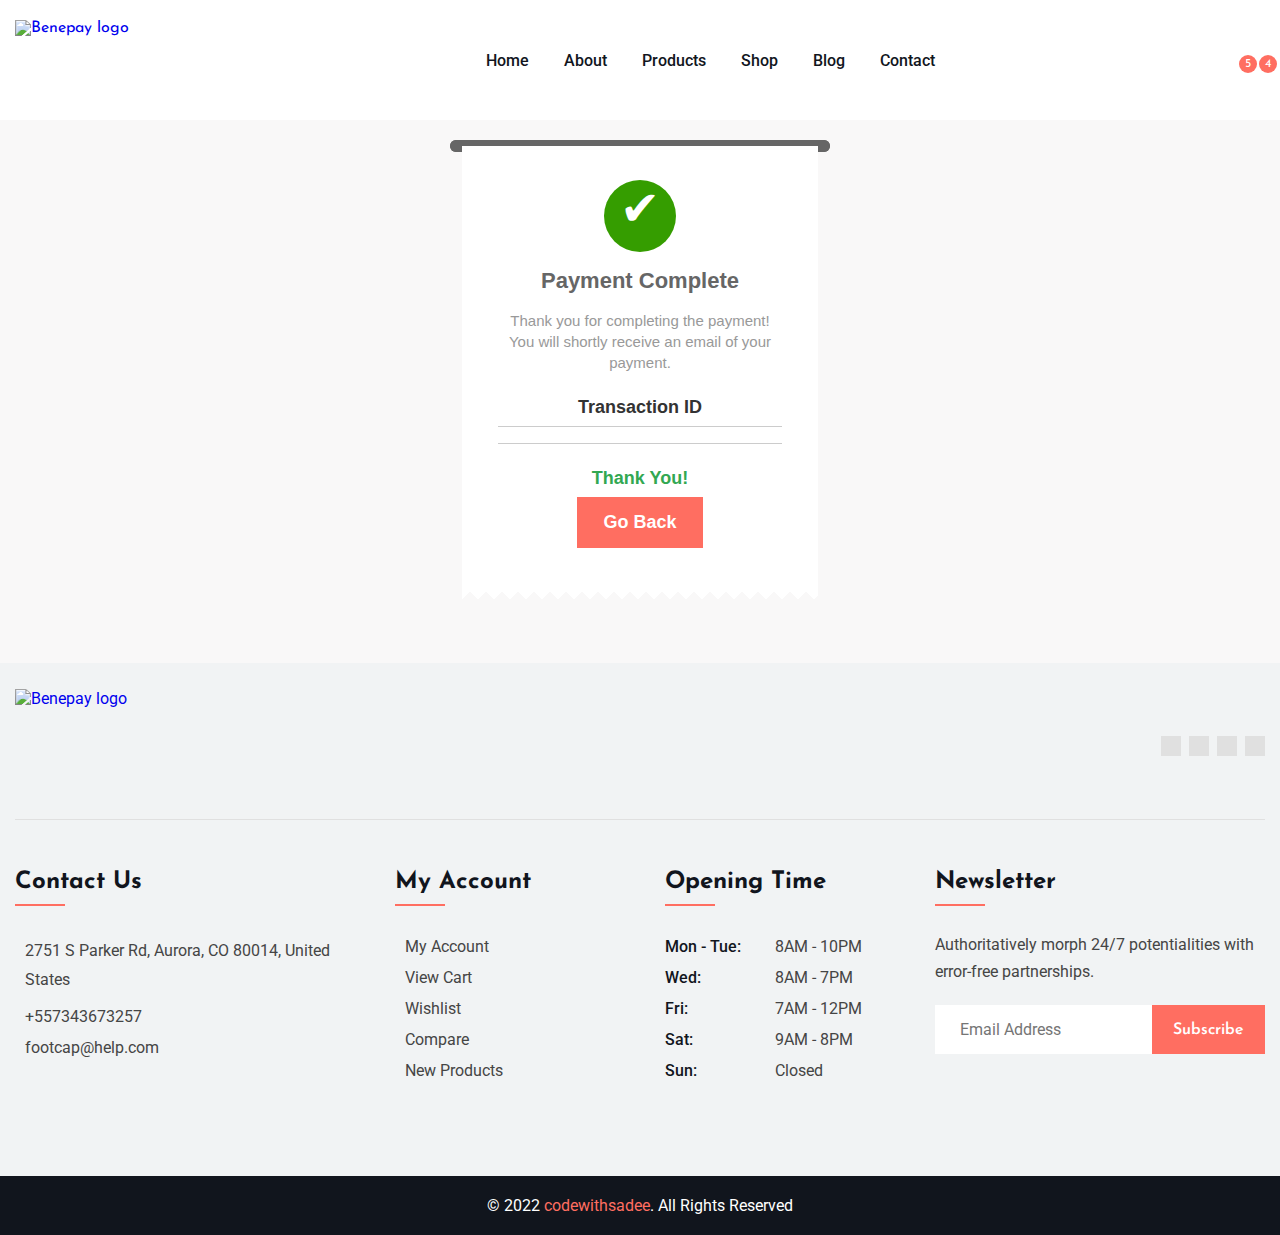
==== commit 1b8561a5: "success page logo changed" ====
--- a/success-page.html
+++ b/success-page.html
@@ -226,7 +226,7 @@
       <div class="overlay" data-overlay></div>
 
       <a href="#" class="logo">
-        <img src="./assets/images/benepay-transperent.svg" width="200" height="80" style="margin-top: -17%;" alt="Benepay logo">
+        <img src="./assets/images/online-payment-logo.svg" width="200" height="80" alt="Benepay logo">
       </a>
 
       <button class="nav-open-btn" data-nav-open-btn aria-label="Open Menu">
@@ -240,7 +240,7 @@
         </button>
 
         <a href="#" class="logo">
-          <img src="./assets/images/logo.svg" width="190" height="50" alt="Footcap logo">
+          <img src="./assets/images/online-payment-logo.svg" width="190" height="50" alt="Footcap logo">
         </a>
 
         <ul class="navbar-list">
@@ -361,7 +361,7 @@
         <div class="footer-brand">
 
           <a href="#" class="logo">
-            <img src="./assets/images/benepay-transperent.svg" width="200" height="80" style="margin-top: -17%;"  alt="Benepay logo">
+            <img src="./assets/images/online-payment-logo.svg" width="200" height="80" style="margin-top: -17%;"  alt="Benepay logo">
           </a>
 
           <ul class="social-list">
